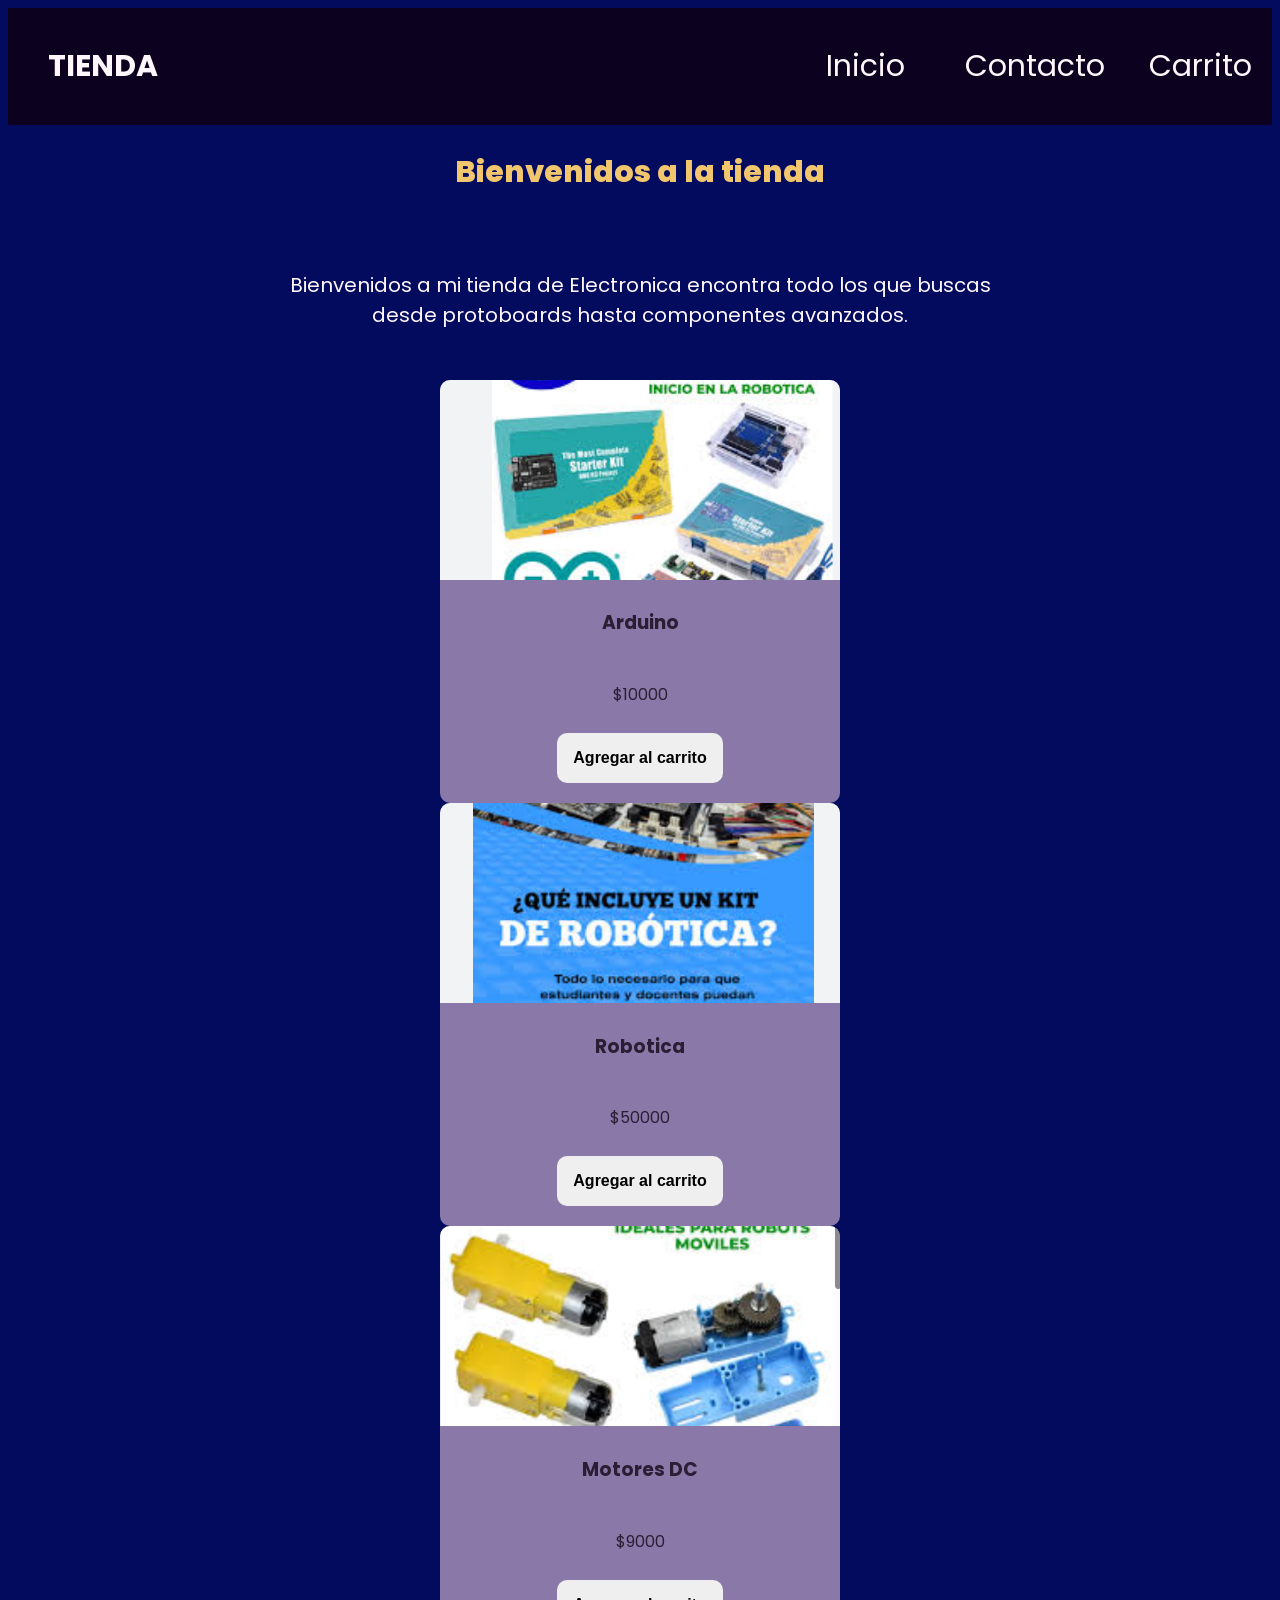
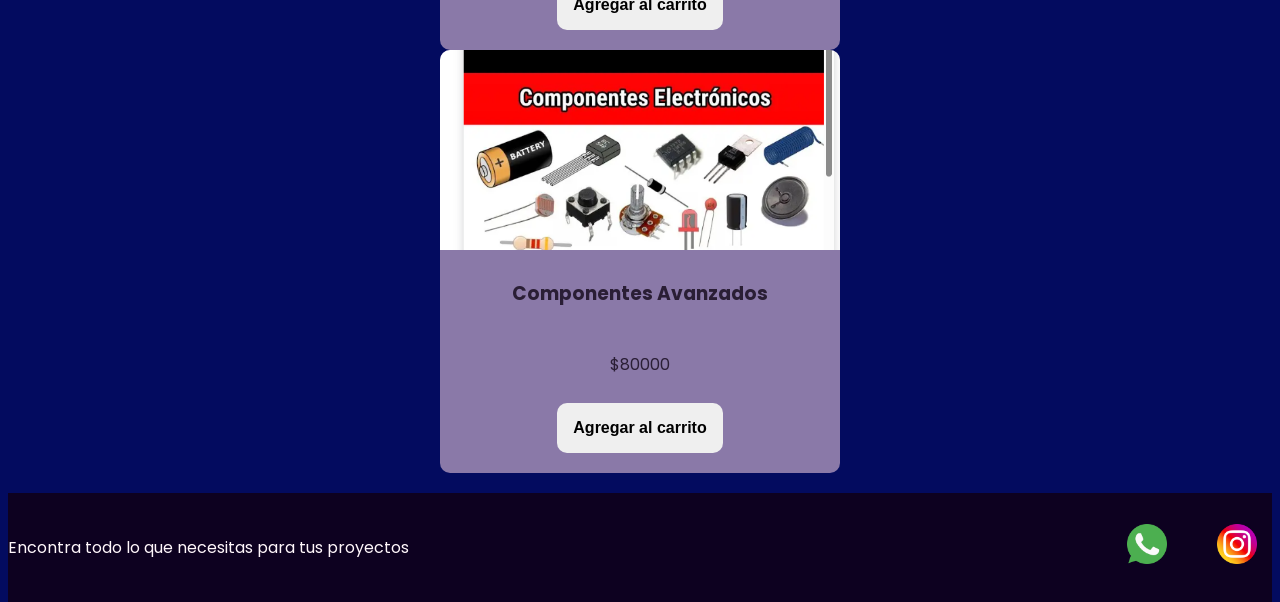
==== index.html @ eceacfbe "Primera subida del carrito dinámico" ====
<!doctype html>
<html lang="en">
  <head>
    <meta charset="UTF-8" />
    <meta name="viewport" content="width=device-width, initial-scale=1.0" />
    <link
      href="https://fonts.googleapis.com/css2?family=Poppins:ital,wght@0,100;0,400;0,600;0,700;0,800;1,100;1,400;1,600;1,700&display=swap"
      rel="stylesheet"
    />
    <link rel="stylesheet" href="./css/styles.css" />
    <title>Tienda de electronica</title>
  </head>
  <body>
    <header>
      <div class="div-logo"><a class="logo" href="./index.html">TIENDA</a></div>

      <nav class="header-nav">
        <ul>
          <li>
            <a href="./index.html">Inicio</a>
          </li>
          <li>
            <a href="./pages/contacto.html">Contacto</a>
            <a href="./pages/carrito.html">Carrito</a>
          </li>
        </ul>
      </nav>
    </header>
    <main>
      <h1 class="titulo-home text-secondary">Bienvenidos a la tienda</h1>
      <p class="parrafo">
        Bienvenidos a mi tienda de Electronica encontra todo los que buscas desde protoboards hasta componentes avanzados.
      </p>
      
      <div id="contenedor-productos"></div>
      
    </main>
    <footer>
      <p>Encontra todo lo que necesitas para tus proyectos</p>
      <nav>
        <ul class="footer-list">
          <li><img src="./img/whatsapp.png" alt="logo de whatsapp" /></li>
          <li><img src="./img/social.png" alt="logo de whatsapp" /></li>
        </ul>
      </nav>
    </footer>
    
    <script type="module" src="js/index.js"></script>
    
    <script type="module" src="js/contacto.js"></script>

    <script type="module" src="js/carrito.js"></script>
  </body>
</html>
---- css/styles.css ----
* {
  margin: 1.5 rem;
  padding: 0;
  box-sizing: border-box;
}

html {
  font-size: 62.5%;
}

body {
  font-family: "Poppins", sans-serif;
  font-size: 1.6rem;
  background: #030b5f;
  color: #fff7fb;

  
  display: flex;
  flex-direction: column;
  height: 100vh;
}

main {
  width: 80%;
  margin: auto;
  padding-bottom: 2rem;

  
  flex: 1;

  display: flex;
  flex-direction: column;
  align-items: center;
}

h1 {
  font-size: 3rem;
  font-weight: 800;
  line-height: 1.15;
  margin: 3rem 0;
}

h2 {
  color: #fff7fb;
  font-size: 2.4rem;
  font-weight: 700;
  line-height: 1.2;
  text-align: center;
  margin: 3rem 0;
}

.btn {
  border: none;
  font-size: 1.6rem;
  font-weight: bold;
  padding: 1.6rem;
  border-radius: 1rem;
}

header,
footer {
  background: #0d0120;
  color: #fff7fb;
  width: 100%;

  display: flex;
  justify-content: space-between;
  align-items: center;
}

.div-logo {
  margin-left: 2rem;
  font-weight: bold;
}

.logo,
.header-nav ul li a {
  text-decoration: none;
  font-size: 3rem;
  color: inherit;
  display: inline-block;
  padding: 2rem;
}

.header-nav ul,
footer .footer-list {
  list-style: none;

  
  display: flex;
  gap: 2rem;
}

.footer-list li {
  padding: 1rem;
}

.footer-list img {
  width: 5rem;
  padding: 0.5rem;
}


.bg-primary {
  background-color: #6e5a8e;
}

.bg-secondary {
  background-color: #f2c66d;
}

.text-light {
  color: #ffffff;
}

.text-dark {
  color: #2a1e35;
}

.text-secondary {
  color: #f2c66d;
}

/* -------------------------------------------------------------------------- */
/*                                    HOME                                    */
/* -------------------------------------------------------------------------- */

.parrafo {
  width: 80%;
  text-align: center;
  font-size: 2rem;
  padding: 3rem;
}

.contenedor-tarjetas {
  margin-top: 2rem;
  display: flex;
  justify-content: center;
  flex-wrap: wrap;
  gap: 2rem;
}

.card {
  background-color: #8a79a8;
  color: #2a1e35;
  width: 40rem;

  border-radius: 1rem;
  overflow: hidden;

  /* Nuevo: */
  display: flex;
  flex-direction: column;
  align-items: center;
  gap: 1rem;

  padding-bottom: 2rem;
}

.card img {
  width: 100%;
  height: 20rem;
  object-fit: cover;
}

/* -------------------------------------------------------------------------- */
/*                                  CONTACTO                                  */
/* -------------------------------------------------------------------------- */
.titulo-contacto {
  margin: 2rem 0;
}

.form-contacto {
  background-color: #8a79a8;
  color: #2a1e35;
  width: 100%;
  max-width: 50rem;
  font-size: 2rem;
  padding: 3rem;
  border-radius: 1rem;

  box-shadow: 0 10px 30px rgba(0, 0, 0, 0.15); /* sutil */
}

/* -------------------------------------------------------------------------- */
/*                                MEDIA QUERIES                               */
/* -------------------------------------------------------------------------- */
@media (max-width: 600px) {
  header,
  footer {
    flex-direction: column;
  }
} #revisar todo el css
/*nuevo carrito*/
  
.mensaje.carrito-vacio {
  color: #f2c66d;
  font-size: 2rem;
  text-align: center;
  margin-top: 3rem;
}
.acciones-carrito {
  margin-top: 2rem;
}
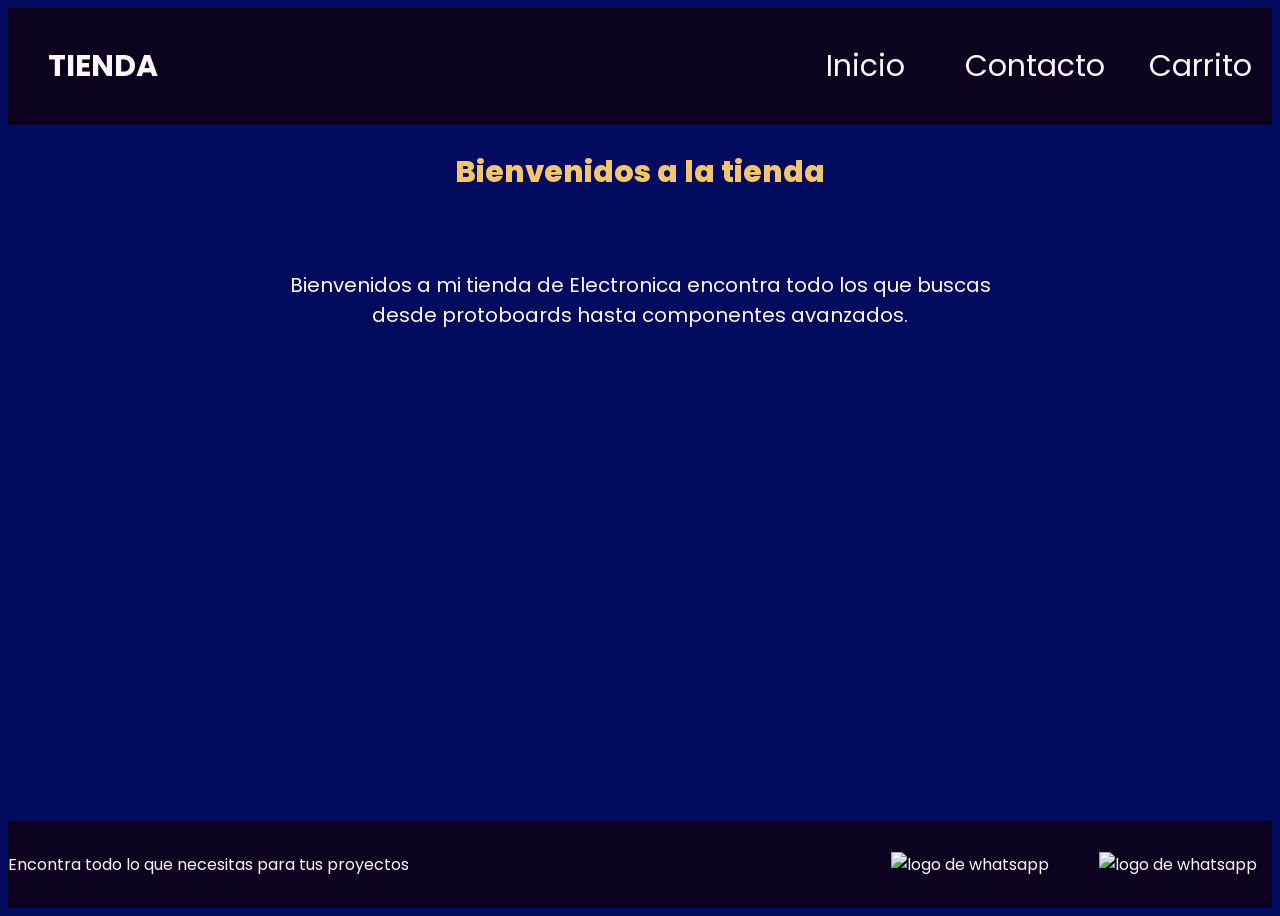
==== commit 8c19186f: "Ruta absoluta corregida con nombre de repo" ====
--- a/index.html
+++ b/index.html
@@ -9,6 +9,7 @@
     />
     <link rel="stylesheet" href="./css/styles.css" />
     <title>Tienda de electronica</title>
+    <base href="/tienda-carrito-dinamico/">
   </head>
   <body>
     <header>
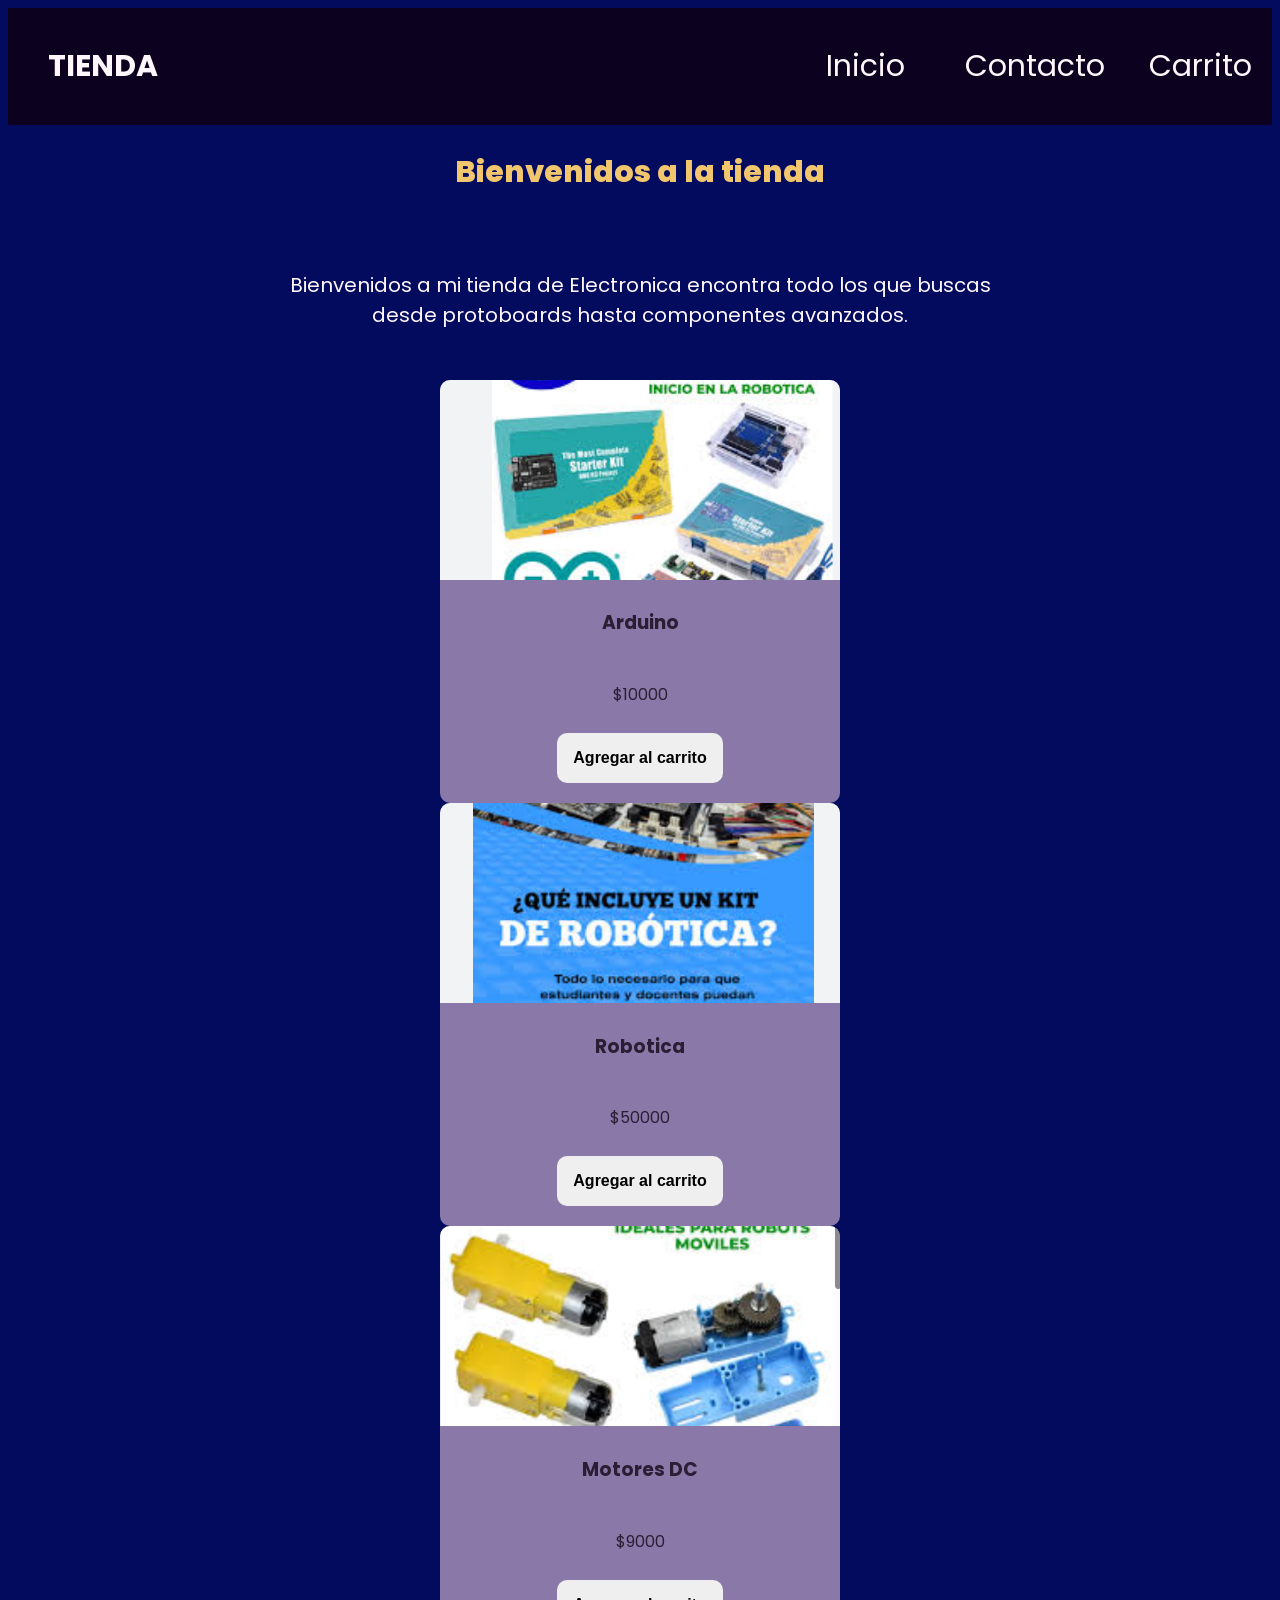
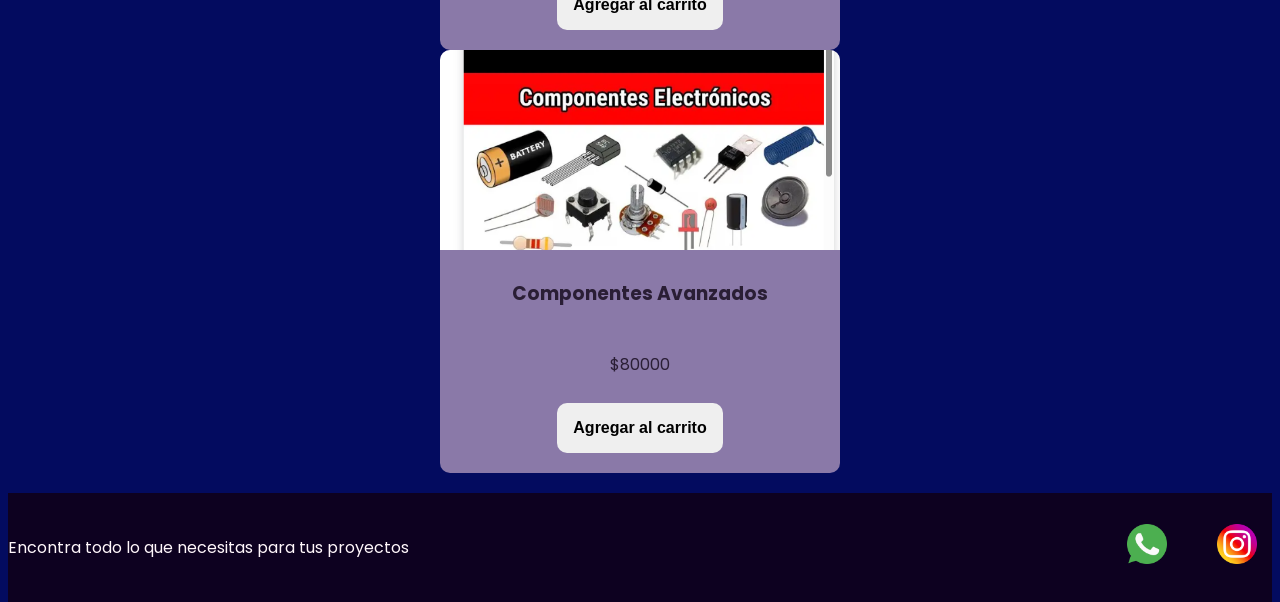
==== commit 107e37e1: "Corrección final de rutas absolutas para GitHub Pages" ====
--- a/index.html
+++ b/index.html
@@ -9,7 +9,7 @@
     />
     <link rel="stylesheet" href="./css/styles.css" />
     <title>Tienda de electronica</title>
-    <base href="/tienda-carrito-dinamico/">
+    
   </head>
   <body>
     <header>
@@ -46,10 +46,10 @@
       </nav>
     </footer>
     
-    <script type="module" src="js/index.js"></script>
+    <script type="module" src="./js/index.js"></script>
     
-    <script type="module" src="js/contacto.js"></script>
+    <script type="module" src="./js/contacto.js"></script>
 
-    <script type="module" src="js/carrito.js"></script>
+    <script type="module" src="./js/carrito.js"></script>
   </body>
 </html>
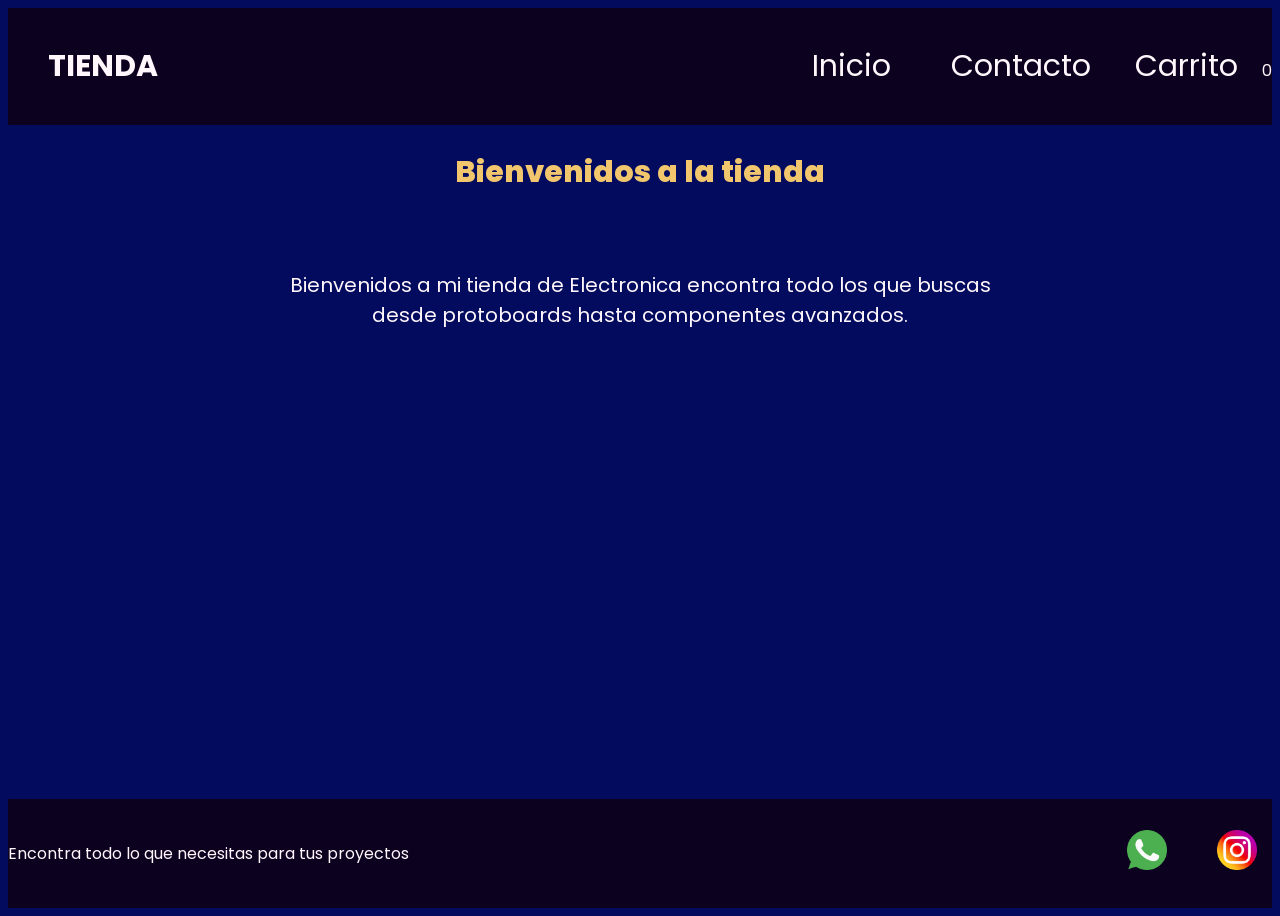
==== commit a9a80cee: "Subida final triunfal del carrito dinámico" ====
--- a/index.html
+++ b/index.html
@@ -23,6 +23,7 @@
           <li>
             <a href="./pages/contacto.html">Contacto</a>
             <a href="./pages/carrito.html">Carrito</a>
+            <span id="contador-carrito" class="badge bg-danger">0</span>
           </li>
         </ul>
       </nav>
@@ -32,9 +33,112 @@
       <p class="parrafo">
         Bienvenidos a mi tienda de Electronica encontra todo los que buscas desde protoboards hasta componentes avanzados.
       </p>
-      
-      <div id="contenedor-productos"></div>
-      
+      <section class="productos">
+        <div id="contenedor-productos" class="row"></div>
+
+
+
+
+
+
+
+
+
+
+
+
+
+
+
+
+
+
+
+
+
+
+
+
+
+
+
+
+
+
+
+
+
+
+
+
+
+
+
+
+
+
+
+
+
+
+
+
+
+
+
+
+
+
+
+
+
+
+
+
+
+
+
+
+
+
+
+
+
+
+
+
+
+
+
+
+
+
+
+
+
+
+
+
+
+
+
+
+
+
+
+
+
+
+
+
+
+
+
+
+
+
+
+      </section>
     </main>
     <footer>
       <p>Encontra todo lo que necesitas para tus proyectos</p>
